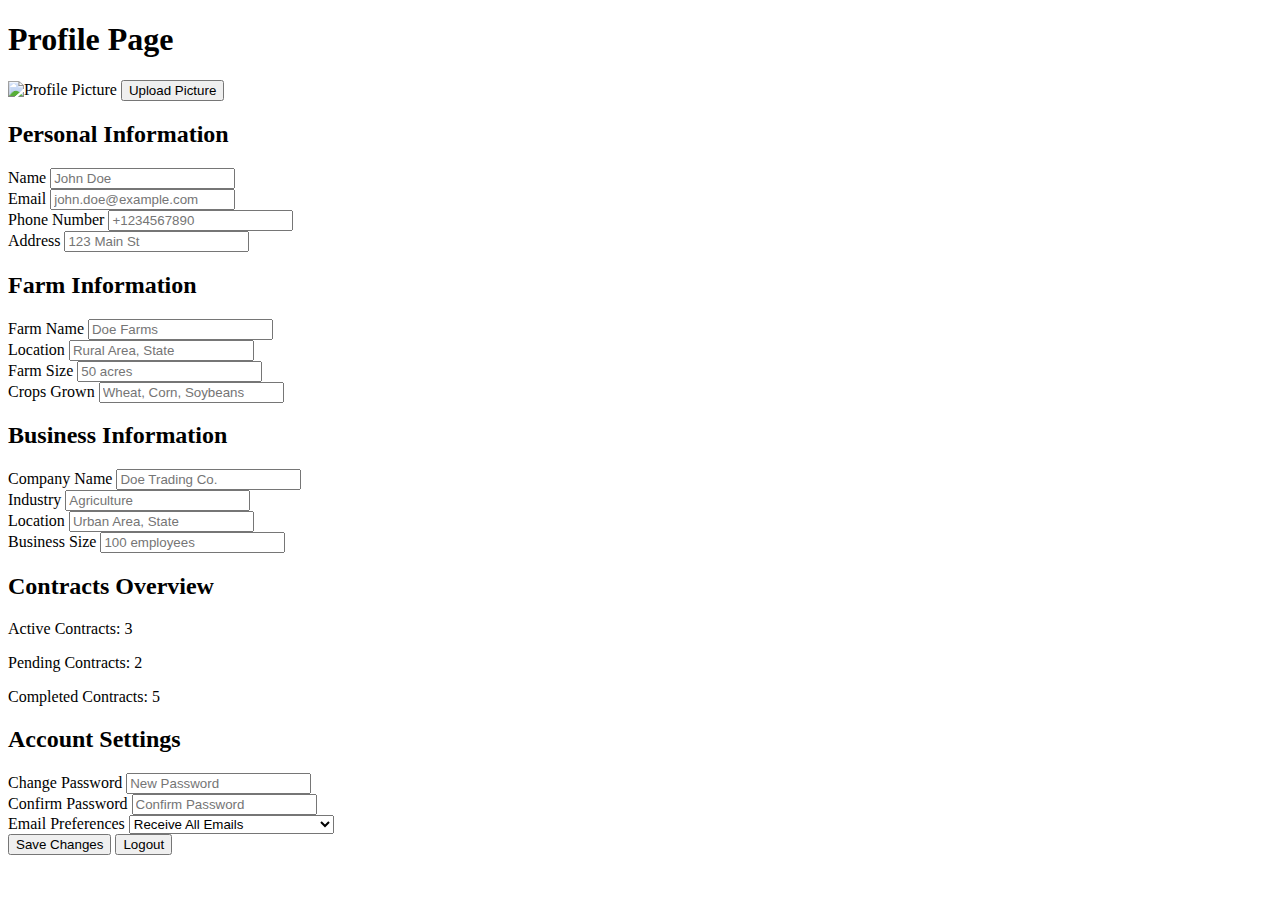
==== demo.html @ 971304b4 "profile page added" ====
<!DOCTYPE html>
<html lang="en">

<head>
    <meta charset="UTF-8">
    <meta name="viewport" content="width=device-width, initial-scale=1.0">
    <title>User Profile</title>
    <link href="https://cdn.jsdelivr.net/npm/tailwindcss@2.2.19/dist/tailwind.min.css" rel="stylesheet">
</head>

<body>
    <div class="container mx-auto p-4">
        <h1 class="text-2xl font-bold mb-4">Profile Page</h1>

        <div class="bg-white p-6 rounded-lg shadow-lg">
            <!-- Profile Picture -->
            <div class="flex items-center mb-4">
                <img src="https://via.placeholder.com/100" alt="Profile Picture" class="rounded-full w-24 h-24 mr-4">
                <button class="bg-blue-500 text-white px-4 py-2 rounded">Upload Picture</button>
            </div>

            <!-- Personal Information -->
            <h2 class="text-xl font-semibold mb-2">Personal Information</h2>
            <div class="grid grid-cols-1 md:grid-cols-2 gap-4 mb-4">
                <div>
                    <label class="block text-gray-700">Name</label>
                    <input type="text" class="w-full p-2 border rounded" placeholder="John Doe">
                </div>
                <div>
                    <label class="block text-gray-700">Email</label>
                    <input type="email" class="w-full p-2 border rounded" placeholder="john.doe@example.com">
                </div>
                <div>
                    <label class="block text-gray-700">Phone Number</label>
                    <input type="text" class="w-full p-2 border rounded" placeholder="+1234567890">
                </div>
                <div>
                    <label class="block text-gray-700">Address</label>
                    <input type="text" class="w-full p-2 border rounded" placeholder="123 Main St">
                </div>
            </div>

            <!-- Additional Information (For Farmers) -->
            <h2 class="text-xl font-semibold mb-2">Farm Information</h2>
            <div class="grid grid-cols-1 md:grid-cols-2 gap-4 mb-4">
                <div>
                    <label class="block text-gray-700">Farm Name</label>
                    <input type="text" class="w-full p-2 border rounded" placeholder="Doe Farms">
                </div>
                <div>
                    <label class="block text-gray-700">Location</label>
                    <input type="text" class="w-full p-2 border rounded" placeholder="Rural Area, State">
                </div>
                <div>
                    <label class="block text-gray-700">Farm Size</label>
                    <input type="text" class="w-full p-2 border rounded" placeholder="50 acres">
                </div>
                <div>
                    <label class="block text-gray-700">Crops Grown</label>
                    <input type="text" class="w-full p-2 border rounded" placeholder="Wheat, Corn, Soybeans">
                </div>
            </div>

            <!-- Additional Information (For Buyers) -->
            <h2 class="text-xl font-semibold mb-2">Business Information</h2>
            <div class="grid grid-cols-1 md:grid-cols-2 gap-4 mb-4">
                <div>
                    <label class="block text-gray-700">Company Name</label>
                    <input type="text" class="w-full p-2 border rounded" placeholder="Doe Trading Co.">
                </div>
                <div>
                    <label class="block text-gray-700">Industry</label>
                    <input type="text" class="w-full p-2 border rounded" placeholder="Agriculture">
                </div>
                <div>
                    <label class="block text-gray-700">Location</label>
                    <input type="text" class="w-full p-2 border rounded" placeholder="Urban Area, State">
                </div>
                <div>
                    <label class="block text-gray-700">Business Size</label>
                    <input type="text" class="w-full p-2 border rounded" placeholder="100 employees">
                </div>
            </div>

            <!-- Contracts Overview -->
            <h2 class="text-xl font-semibold mb-2">Contracts Overview</h2>
            <div class="mb-4">
                <!-- Summary of active, pending, and completed contracts -->
                <p>Active Contracts: 3</p>
                <p>Pending Contracts: 2</p>
                <p>Completed Contracts: 5</p>
            </div>

            <!-- Account Settings -->
            <h2 class="text-xl font-semibold mb-2">Account Settings</h2>
            <div class="grid grid-cols-1 md:grid-cols-2 gap-4 mb-4">
                <div>
                    <label class="block text-gray-700">Change Password</label>
                    <input type="password" class="w-full p-2 border rounded" placeholder="New Password">
                </div>
                <div>
                    <label class="block text-gray-700">Confirm Password</label>
                    <input type="password" class="w-full p-2 border rounded" placeholder="Confirm Password">
                </div>
                <div>
                    <label class="block text-gray-700">Email Preferences</label>
                    <select class="w-full p-2 border rounded">
                        <option>Receive All Emails</option>
                        <option>Receive Important Emails Only</option>
                        <option>Do Not Receive Emails</option>
                    </select>
                </div>
            </div>

            <!-- Action Buttons -->
            <div class="flex justify-end">
                <button class="bg-blue-500 text-white px-4 py-2 rounded mr-2">Save Changes</button>
                <button class="bg-red-500 text-white px-4 py-2 rounded">Logout</button>
            </div>
        </div>
    </div>
</body>

</html>
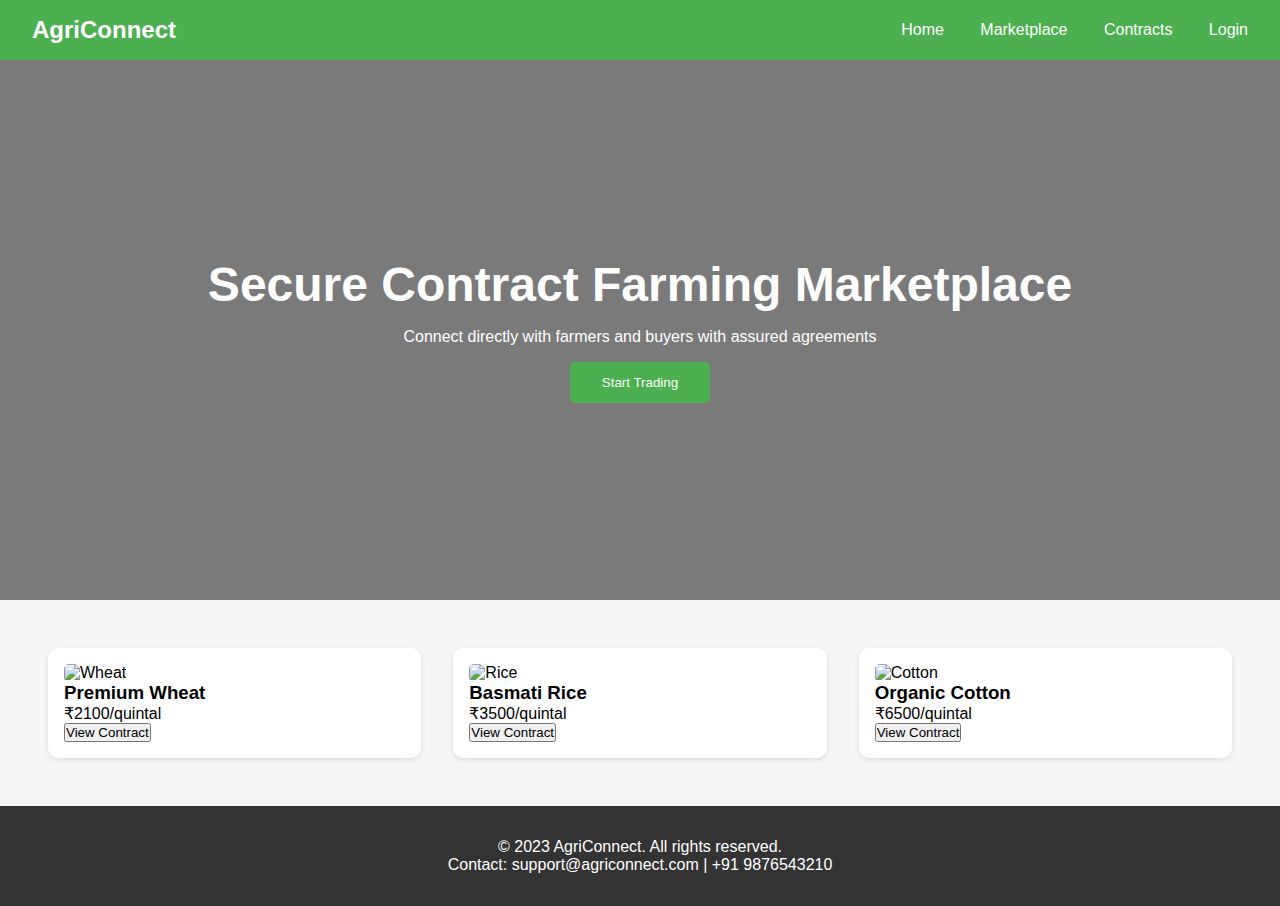
==== commit 6868874f: "marcket place added" ====
--- a/demo.html
+++ b/demo.html
@@ -4,121 +4,139 @@
 <head>
     <meta charset="UTF-8">
     <meta name="viewport" content="width=device-width, initial-scale=1.0">
-    <title>User Profile</title>
-    <link href="https://cdn.jsdelivr.net/npm/tailwindcss@2.2.19/dist/tailwind.min.css" rel="stylesheet">
+    <title>AgriConnect - Contract Farming Marketplace</title>
+    <style>
+        * {
+            margin: 0;
+            padding: 0;
+            box-sizing: border-box;
+            font-family: 'Arial', sans-serif;
+        }
+
+        body {
+            background-color: #f5f5f5;
+        }
+
+        .navbar {
+            background-color: #4CAF50;
+            padding: 1rem 2rem;
+            display: flex;
+            justify-content: space-between;
+            align-items: center;
+        }
+
+        .logo {
+            color: white;
+            font-size: 1.5rem;
+            font-weight: bold;
+        }
+
+        .nav-links a {
+            color: white;
+            text-decoration: none;
+            margin-left: 2rem;
+        }
+
+        .hero {
+            background: linear-gradient(rgba(0, 0, 0, 0.5), rgba(0, 0, 0, 0.5)), url('farm-field.jpg');
+            background-size: cover;
+            height: 60vh;
+            display: flex;
+            align-items: center;
+            justify-content: center;
+            color: white;
+            text-align: center;
+        }
+
+        .hero-content h1 {
+            font-size: 3rem;
+            margin-bottom: 1rem;
+        }
+
+        .product-grid {
+            display: grid;
+            grid-template-columns: repeat(auto-fit, minmax(250px, 1fr));
+            gap: 2rem;
+            padding: 3rem;
+        }
+
+        .product-card {
+            background: white;
+            border-radius: 10px;
+            padding: 1rem;
+            box-shadow: 0 2px 5px rgba(0, 0, 0, 0.1);
+            transition: transform 0.3s ease;
+        }
+
+        .product-card:hover {
+            transform: translateY(-5px);
+        }
+
+        .product-image {
+            width: 100%;
+            height: 200px;
+            object-fit: cover;
+            border-radius: 5px;
+        }
+
+        .footer {
+            background-color: #333;
+            color: white;
+            padding: 2rem;
+            text-align: center;
+        }
+    </style>
 </head>
 
 <body>
-    <div class="container mx-auto p-4">
-        <h1 class="text-2xl font-bold mb-4">Profile Page</h1>
+    <nav class="navbar">
+        <div class="logo">AgriConnect</div>
+        <div class="nav-links">
+            <a href="#home">Home</a>
+            <a href="#marketplace">Marketplace</a>
+            <a href="#contracts">Contracts</a>
+            <a href="#login">Login</a>
+        </div>
+    </nav>
 
-        <div class="bg-white p-6 rounded-lg shadow-lg">
-            <!-- Profile Picture -->
-            <div class="flex items-center mb-4">
-                <img src="https://via.placeholder.com/100" alt="Profile Picture" class="rounded-full w-24 h-24 mr-4">
-                <button class="bg-blue-500 text-white px-4 py-2 rounded">Upload Picture</button>
-            </div>
-
-            <!-- Personal Information -->
-            <h2 class="text-xl font-semibold mb-2">Personal Information</h2>
-            <div class="grid grid-cols-1 md:grid-cols-2 gap-4 mb-4">
-                <div>
-                    <label class="block text-gray-700">Name</label>
-                    <input type="text" class="w-full p-2 border rounded" placeholder="John Doe">
-                </div>
-                <div>
-                    <label class="block text-gray-700">Email</label>
-                    <input type="email" class="w-full p-2 border rounded" placeholder="john.doe@example.com">
-                </div>
-                <div>
-                    <label class="block text-gray-700">Phone Number</label>
-                    <input type="text" class="w-full p-2 border rounded" placeholder="+1234567890">
-                </div>
-                <div>
-                    <label class="block text-gray-700">Address</label>
-                    <input type="text" class="w-full p-2 border rounded" placeholder="123 Main St">
-                </div>
-            </div>
-
-            <!-- Additional Information (For Farmers) -->
-            <h2 class="text-xl font-semibold mb-2">Farm Information</h2>
-            <div class="grid grid-cols-1 md:grid-cols-2 gap-4 mb-4">
-                <div>
-                    <label class="block text-gray-700">Farm Name</label>
-                    <input type="text" class="w-full p-2 border rounded" placeholder="Doe Farms">
-                </div>
-                <div>
-                    <label class="block text-gray-700">Location</label>
-                    <input type="text" class="w-full p-2 border rounded" placeholder="Rural Area, State">
-                </div>
-                <div>
-                    <label class="block text-gray-700">Farm Size</label>
-                    <input type="text" class="w-full p-2 border rounded" placeholder="50 acres">
-                </div>
-                <div>
-                    <label class="block text-gray-700">Crops Grown</label>
-                    <input type="text" class="w-full p-2 border rounded" placeholder="Wheat, Corn, Soybeans">
-                </div>
-            </div>
-
-            <!-- Additional Information (For Buyers) -->
-            <h2 class="text-xl font-semibold mb-2">Business Information</h2>
-            <div class="grid grid-cols-1 md:grid-cols-2 gap-4 mb-4">
-                <div>
-                    <label class="block text-gray-700">Company Name</label>
-                    <input type="text" class="w-full p-2 border rounded" placeholder="Doe Trading Co.">
-                </div>
-                <div>
-                    <label class="block text-gray-700">Industry</label>
-                    <input type="text" class="w-full p-2 border rounded" placeholder="Agriculture">
-                </div>
-                <div>
-                    <label class="block text-gray-700">Location</label>
-                    <input type="text" class="w-full p-2 border rounded" placeholder="Urban Area, State">
-                </div>
-                <div>
-                    <label class="block text-gray-700">Business Size</label>
-                    <input type="text" class="w-full p-2 border rounded" placeholder="100 employees">
-                </div>
-            </div>
-
-            <!-- Contracts Overview -->
-            <h2 class="text-xl font-semibold mb-2">Contracts Overview</h2>
-            <div class="mb-4">
-                <!-- Summary of active, pending, and completed contracts -->
-                <p>Active Contracts: 3</p>
-                <p>Pending Contracts: 2</p>
-                <p>Completed Contracts: 5</p>
-            </div>
-
-            <!-- Account Settings -->
-            <h2 class="text-xl font-semibold mb-2">Account Settings</h2>
-            <div class="grid grid-cols-1 md:grid-cols-2 gap-4 mb-4">
-                <div>
-                    <label class="block text-gray-700">Change Password</label>
-                    <input type="password" class="w-full p-2 border rounded" placeholder="New Password">
-                </div>
-                <div>
-                    <label class="block text-gray-700">Confirm Password</label>
-                    <input type="password" class="w-full p-2 border rounded" placeholder="Confirm Password">
-                </div>
-                <div>
-                    <label class="block text-gray-700">Email Preferences</label>
-                    <select class="w-full p-2 border rounded">
-                        <option>Receive All Emails</option>
-                        <option>Receive Important Emails Only</option>
-                        <option>Do Not Receive Emails</option>
-                    </select>
-                </div>
-            </div>
-
-            <!-- Action Buttons -->
-            <div class="flex justify-end">
-                <button class="bg-blue-500 text-white px-4 py-2 rounded mr-2">Save Changes</button>
-                <button class="bg-red-500 text-white px-4 py-2 rounded">Logout</button>
-            </div>
+    <div class="hero">
+        <div class="hero-content">
+            <h1>Secure Contract Farming Marketplace</h1>
+            <p>Connect directly with farmers and buyers with assured agreements</p>
+            <button
+                style="margin-top: 1rem; padding: 0.8rem 2rem; background: #4CAF50; border: none; color: white; border-radius: 5px;">
+                Start Trading
+            </button>
         </div>
     </div>
+
+    <div class="product-grid">
+        <div class="product-card">
+            <img src="wheat.jpg" alt="Wheat" class="product-image">
+            <h3>Premium Wheat</h3>
+            <p>₹2100/quintal</p>
+            <button>View Contract</button>
+        </div>
+
+        <div class="product-card">
+            <img src="rice.jpg" alt="Rice" class="product-image">
+            <h3>Basmati Rice</h3>
+            <p>₹3500/quintal</p>
+            <button>View Contract</button>
+        </div>
+
+        <div class="product-card">
+            <img src="cotton.jpg" alt="Cotton" class="product-image">
+            <h3>Organic Cotton</h3>
+            <p>₹6500/quintal</p>
+            <button>View Contract</button>
+        </div>
+    </div>
+
+    <footer class="footer">
+        <p>© 2023 AgriConnect. All rights reserved.</p>
+        <p>Contact: support@agriconnect.com | +91 9876543210</p>
+    </footer>
 </body>
 
 </html>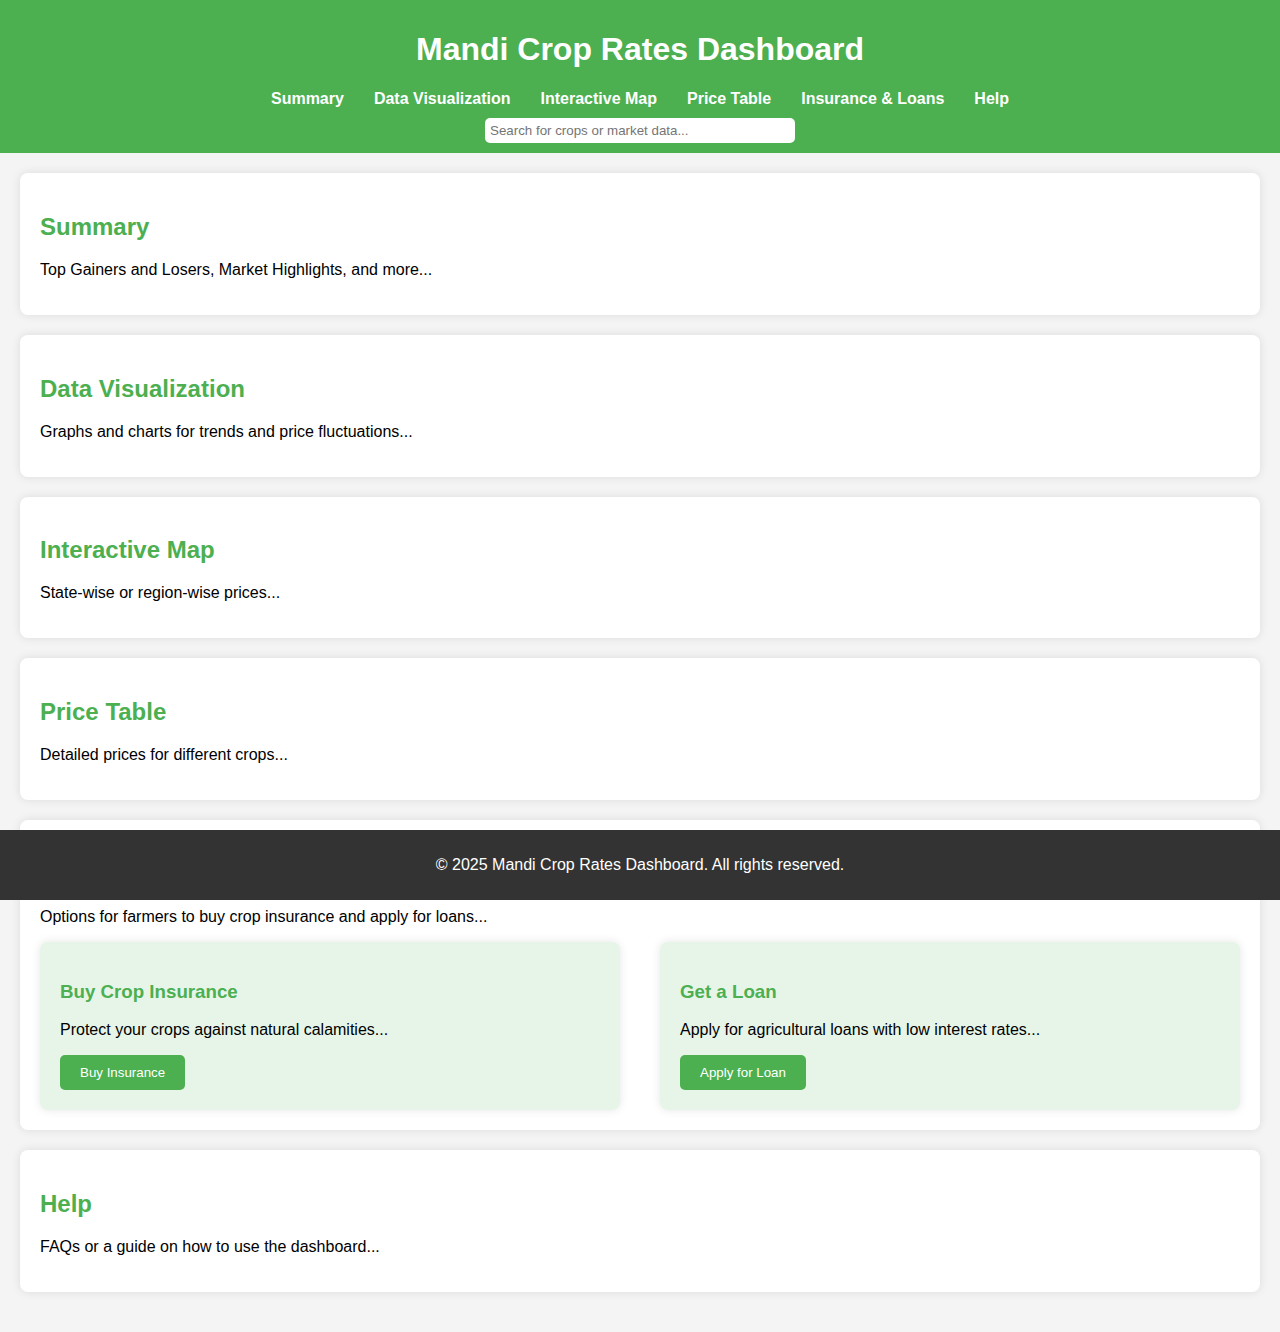
==== commit 356f662b: "fiance page add" ====
--- a/demo.html
+++ b/demo.html
@@ -4,138 +4,65 @@
 <head>
     <meta charset="UTF-8">
     <meta name="viewport" content="width=device-width, initial-scale=1.0">
-    <title>AgriConnect - Contract Farming Marketplace</title>
-    <style>
-        * {
-            margin: 0;
-            padding: 0;
-            box-sizing: border-box;
-            font-family: 'Arial', sans-serif;
-        }
-
-        body {
-            background-color: #f5f5f5;
-        }
-
-        .navbar {
-            background-color: #4CAF50;
-            padding: 1rem 2rem;
-            display: flex;
-            justify-content: space-between;
-            align-items: center;
-        }
-
-        .logo {
-            color: white;
-            font-size: 1.5rem;
-            font-weight: bold;
-        }
-
-        .nav-links a {
-            color: white;
-            text-decoration: none;
-            margin-left: 2rem;
-        }
-
-        .hero {
-            background: linear-gradient(rgba(0, 0, 0, 0.5), rgba(0, 0, 0, 0.5)), url('farm-field.jpg');
-            background-size: cover;
-            height: 60vh;
-            display: flex;
-            align-items: center;
-            justify-content: center;
-            color: white;
-            text-align: center;
-        }
-
-        .hero-content h1 {
-            font-size: 3rem;
-            margin-bottom: 1rem;
-        }
-
-        .product-grid {
-            display: grid;
-            grid-template-columns: repeat(auto-fit, minmax(250px, 1fr));
-            gap: 2rem;
-            padding: 3rem;
-        }
-
-        .product-card {
-            background: white;
-            border-radius: 10px;
-            padding: 1rem;
-            box-shadow: 0 2px 5px rgba(0, 0, 0, 0.1);
-            transition: transform 0.3s ease;
-        }
-
-        .product-card:hover {
-            transform: translateY(-5px);
-        }
-
-        .product-image {
-            width: 100%;
-            height: 200px;
-            object-fit: cover;
-            border-radius: 5px;
-        }
-
-        .footer {
-            background-color: #333;
-            color: white;
-            padding: 2rem;
-            text-align: center;
-        }
-    </style>
+    <title>Mandi Crop Rates Dashboard</title>
+    <link rel="stylesheet" href="demo.css">
 </head>
 
 <body>
-    <nav class="navbar">
-        <div class="logo">AgriConnect</div>
-        <div class="nav-links">
-            <a href="#home">Home</a>
-            <a href="#marketplace">Marketplace</a>
-            <a href="#contracts">Contracts</a>
-            <a href="#login">Login</a>
-        </div>
-    </nav>
-
-    <div class="hero">
-        <div class="hero-content">
-            <h1>Secure Contract Farming Marketplace</h1>
-            <p>Connect directly with farmers and buyers with assured agreements</p>
-            <button
-                style="margin-top: 1rem; padding: 0.8rem 2rem; background: #4CAF50; border: none; color: white; border-radius: 5px;">
-                Start Trading
-            </button>
-        </div>
+    <header>
+        <h1>Mandi Crop Rates Dashboard</h1>
+        <nav>
+            <ul>
+                <li><a href="#summary">Summary</a></li>
+                <li><a href="#charts">Data Visualization</a></li>
+                <li><a href="#map">Interactive Map</a></li>
+                <li><a href="#prices">Price Table</a></li>
+                <li><a href="#insurance-loans">Insurance & Loans</a></li>
+                <li><a href="#help">Help</a></li>
+            </ul>
+        </nav>
+        <input type="text" id="search" placeholder="Search for crops or market data...">
+    </header>
+    <div class="container">
+        <section id="summary">
+            <h2>Summary</h2>
+            <p>Top Gainers and Losers, Market Highlights, and more...</p>
+        </section>
+        <section id="charts">
+            <h2>Data Visualization</h2>
+            <p>Graphs and charts for trends and price fluctuations...</p>
+        </section>
+        <section id="map">
+            <h2>Interactive Map</h2>
+            <p>State-wise or region-wise prices...</p>
+        </section>
+        <section id="prices">
+            <h2>Price Table</h2>
+            <p>Detailed prices for different crops...</p>
+        </section>
+        <section id="insurance-loans">
+            <h2>Crop Insurance & Loans</h2>
+            <p>Options for farmers to buy crop insurance and apply for loans...</p>
+            <div class="insurance-loan-options">
+                <div class="insurance">
+                    <h3>Buy Crop Insurance</h3>
+                    <p>Protect your crops against natural calamities...</p>
+                    <button>Buy Insurance</button>
+                </div>
+                <div class="loan">
+                    <h3>Get a Loan</h3>
+                    <p>Apply for agricultural loans with low interest rates...</p>
+                    <button>Apply for Loan</button>
+                </div>
+            </div>
+        </section>
+        <section id="help">
+            <h2>Help</h2>
+            <p>FAQs or a guide on how to use the dashboard...</p>
+        </section>
     </div>
-
-    <div class="product-grid">
-        <div class="product-card">
-            <img src="wheat.jpg" alt="Wheat" class="product-image">
-            <h3>Premium Wheat</h3>
-            <p>₹2100/quintal</p>
-            <button>View Contract</button>
-        </div>
-
-        <div class="product-card">
-            <img src="rice.jpg" alt="Rice" class="product-image">
-            <h3>Basmati Rice</h3>
-            <p>₹3500/quintal</p>
-            <button>View Contract</button>
-        </div>
-
-        <div class="product-card">
-            <img src="cotton.jpg" alt="Cotton" class="product-image">
-            <h3>Organic Cotton</h3>
-            <p>₹6500/quintal</p>
-            <button>View Contract</button>
-        </div>
-    </div>
-
-    <footer class="footer">
-        <p>© 2023 AgriConnect. All rights reserved.</p>
-        <p>Contact: support@agriconnect.com | +91 9876543210</p>
+    <footer>
+        <p>&copy; 2025 Mandi Crop Rates Dashboard. All rights reserved.</p>
     </footer>
 </body>
 
--- a/demo.css
+++ b/demo.css
@@ -0,0 +1,100 @@
+body {
+    font-family: 'Arial', sans-serif;
+    background-color: #f4f4f4;
+    margin: 0;
+    padding: 0;
+}
+
+header {
+    background-color: #4CAF50;
+    color: white;
+    padding: 10px 0;
+    text-align: center;
+    position: sticky;
+    top: 0;
+    z-index: 1000;
+}
+
+header nav ul {
+    list-style: none;
+    padding: 0;
+    display: flex;
+    justify-content: center;
+    margin: 0;
+}
+
+header nav ul li {
+    margin: 0 15px;
+}
+
+header nav ul li a {
+    color: white;
+    text-decoration: none;
+    font-weight: bold;
+}
+
+header input[type="text"] {
+    margin-top: 10px;
+    padding: 5px;
+    width: 300px;
+    border: none;
+    border-radius: 5px;
+}
+
+.container {
+    padding: 20px;
+}
+
+section {
+    margin-bottom: 20px;
+    background-color: white;
+    padding: 20px;
+    border-radius: 8px;
+    box-shadow: 0 0 10px rgba(0, 0, 0, 0.1);
+}
+
+section h2 {
+    color: #4CAF50;
+}
+
+footer {
+    background-color: #333;
+    color: white;
+    text-align: center;
+    padding: 10px 0;
+    position: fixed;
+    bottom: 0;
+    width: 100%;
+}
+
+.insurance-loan-options {
+    display: flex;
+    justify-content: space-between;
+}
+
+.insurance,
+.loan {
+    background-color: #e7f5e9;
+    padding: 20px;
+    border-radius: 8px;
+    width: 45%;
+    box-shadow: 0 0 10px rgba(0, 0, 0, 0.1);
+}
+
+.insurance h3,
+.loan h3 {
+    color: #4CAF50;
+}
+
+button {
+    background-color: #4CAF50;
+    color: white;
+    border: none;
+    padding: 10px 20px;
+    border-radius: 5px;
+    cursor: pointer;
+}
+
+button:hover {
+    background-color: #45a049;
+}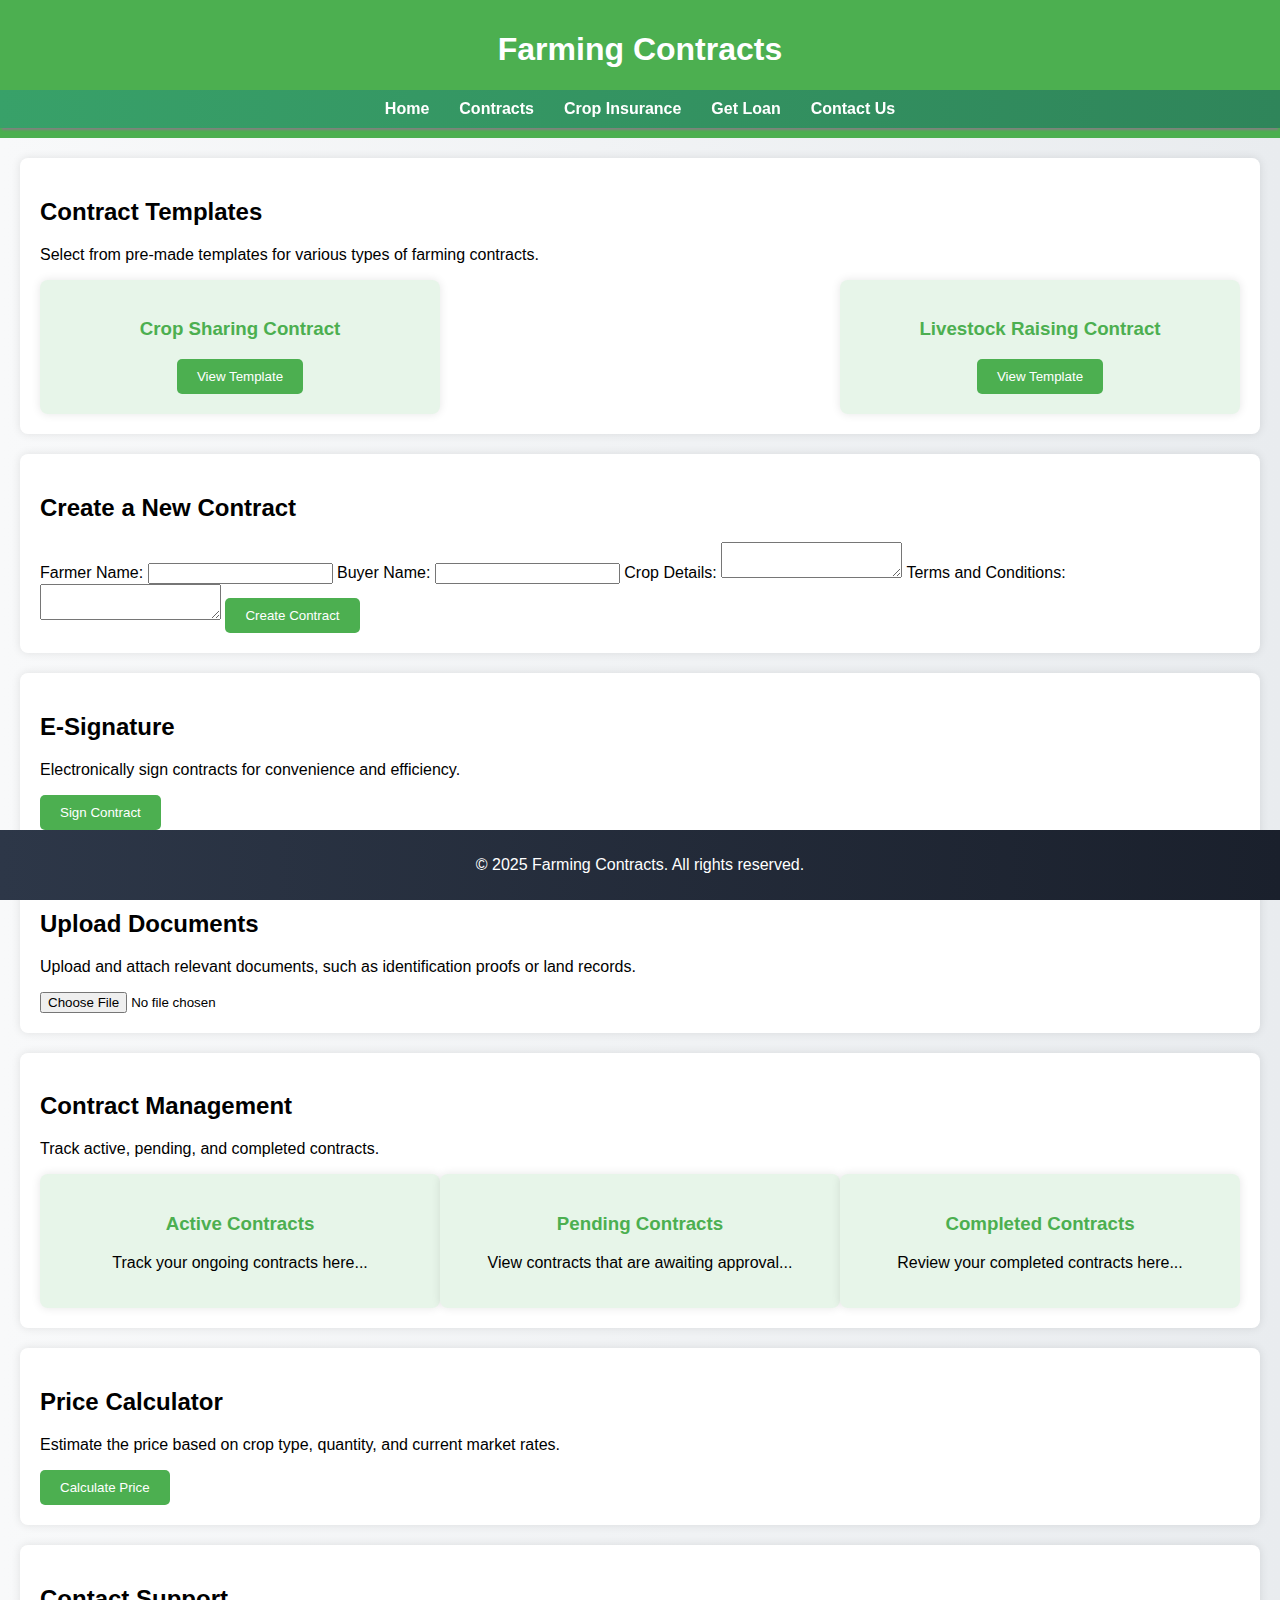
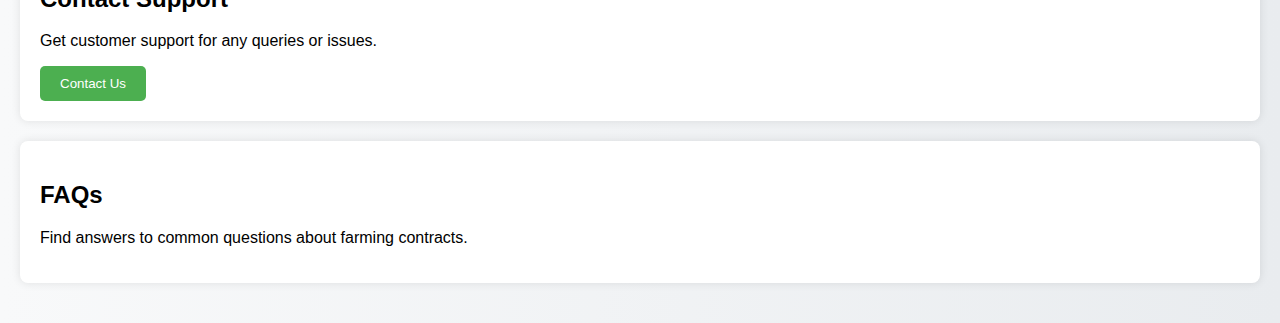
==== commit 797d70f2: "bug fixed" ====
--- a/demo.html
+++ b/demo.html
@@ -4,65 +4,97 @@
 <head>
     <meta charset="UTF-8">
     <meta name="viewport" content="width=device-width, initial-scale=1.0">
-    <title>Mandi Crop Rates Dashboard</title>
+    <title>Farming Contracts</title>
     <link rel="stylesheet" href="demo.css">
 </head>
 
 <body>
     <header>
-        <h1>Mandi Crop Rates Dashboard</h1>
+        <h1>Farming Contracts</h1>
         <nav>
             <ul>
-                <li><a href="#summary">Summary</a></li>
-                <li><a href="#charts">Data Visualization</a></li>
-                <li><a href="#map">Interactive Map</a></li>
-                <li><a href="#prices">Price Table</a></li>
-                <li><a href="#insurance-loans">Insurance & Loans</a></li>
-                <li><a href="#help">Help</a></li>
+                <li><a href="index.html">Home</a></li>
+                <li><a href="contracts.html">Contracts</a></li>
+                <li><a href="insurance.html">Crop Insurance</a></li>
+                <li><a href="loans.html">Get Loan</a></li>
+                <li><a href="contact.html">Contact Us</a></li>
             </ul>
         </nav>
-        <input type="text" id="search" placeholder="Search for crops or market data...">
     </header>
-    <div class="container">
-        <section id="summary">
-            <h2>Summary</h2>
-            <p>Top Gainers and Losers, Market Highlights, and more...</p>
-        </section>
-        <section id="charts">
-            <h2>Data Visualization</h2>
-            <p>Graphs and charts for trends and price fluctuations...</p>
-        </section>
-        <section id="map">
-            <h2>Interactive Map</h2>
-            <p>State-wise or region-wise prices...</p>
-        </section>
-        <section id="prices">
-            <h2>Price Table</h2>
-            <p>Detailed prices for different crops...</p>
-        </section>
-        <section id="insurance-loans">
-            <h2>Crop Insurance & Loans</h2>
-            <p>Options for farmers to buy crop insurance and apply for loans...</p>
-            <div class="insurance-loan-options">
-                <div class="insurance">
-                    <h3>Buy Crop Insurance</h3>
-                    <p>Protect your crops against natural calamities...</p>
-                    <button>Buy Insurance</button>
+    <main>
+        <section id="contract-templates">
+            <h2>Contract Templates</h2>
+            <p>Select from pre-made templates for various types of farming contracts.</p>
+            <div class="template-options">
+                <div class="template">
+                    <h3>Crop Sharing Contract</h3>
+                    <button>View Template</button>
                 </div>
-                <div class="loan">
-                    <h3>Get a Loan</h3>
-                    <p>Apply for agricultural loans with low interest rates...</p>
-                    <button>Apply for Loan</button>
+                <div class="template">
+                    <h3>Livestock Raising Contract</h3>
+                    <button>View Template</button>
                 </div>
             </div>
         </section>
-        <section id="help">
-            <h2>Help</h2>
-            <p>FAQs or a guide on how to use the dashboard...</p>
+        <section id="form-builder">
+            <h2>Create a New Contract</h2>
+            <form>
+                <label for="farmer-name">Farmer Name:</label>
+                <input type="text" id="farmer-name" name="farmer-name" required>
+                <label for="buyer-name">Buyer Name:</label>
+                <input type="text" id="buyer-name" name="buyer-name" required>
+                <label for="crop-details">Crop Details:</label>
+                <textarea id="crop-details" name="crop-details" required></textarea>
+                <label for="terms">Terms and Conditions:</label>
+                <textarea id="terms" name="terms" required></textarea>
+                <button type="submit">Create Contract</button>
+            </form>
         </section>
-    </div>
+        <section id="e-signature">
+            <h2>E-Signature</h2>
+            <p>Electronically sign contracts for convenience and efficiency.</p>
+            <button>Sign Contract</button>
+        </section>
+        <section id="document-upload">
+            <h2>Upload Documents</h2>
+            <p>Upload and attach relevant documents, such as identification proofs or land records.</p>
+            <input type="file" id="document-upload" name="document-upload">
+        </section>
+        <section id="contract-management">
+            <h2>Contract Management</h2>
+            <p>Track active, pending, and completed contracts.</p>
+            <div class="contract-dashboard">
+                <div class="contract-status">
+                    <h3>Active Contracts</h3>
+                    <p>Track your ongoing contracts here...</p>
+                </div>
+                <div class="contract-status">
+                    <h3>Pending Contracts</h3>
+                    <p>View contracts that are awaiting approval...</p>
+                </div>
+                <div class="contract-status">
+                    <h3>Completed Contracts</h3>
+                    <p>Review your completed contracts here...</p>
+                </div>
+            </div>
+        </section>
+        <section id="price-calculator">
+            <h2>Price Calculator</h2>
+            <p>Estimate the price based on crop type, quantity, and current market rates.</p>
+            <button>Calculate Price</button>
+        </section>
+        <section id="contact-support">
+            <h2>Contact Support</h2>
+            <p>Get customer support for any queries or issues.</p>
+            <button>Contact Us</button>
+        </section>
+        <section id="faq">
+            <h2>FAQs</h2>
+            <p>Find answers to common questions about farming contracts.</p>
+        </section>
+    </main>
     <footer>
-        <p>&copy; 2025 Mandi Crop Rates Dashboard. All rights reserved.</p>
+        <p>&copy; 2025 Farming Contracts. All rights reserved.</p>
     </footer>
 </body>
 
--- a/demo.css
+++ b/demo.css
@@ -1,10 +1,12 @@
+/* General Styles */
 body {
     font-family: 'Arial', sans-serif;
-    background-color: #f4f4f4;
+    background: linear-gradient(to right, #f8f9fa, #e9ecef);
     margin: 0;
     padding: 0;
 }
 
+/* Header Styles */
 header {
     background-color: #4CAF50;
     color: white;
@@ -15,33 +17,48 @@
     z-index: 1000;
 }
 
-header nav ul {
+nav {
+    background: linear-gradient(to right, #38a169, #2f855a);
+    padding: 10px 0;
+    box-shadow: 0 4px 2px -2px gray;
+    position: sticky;
+    top: 0;
+    z-index: 1000;
+}
+
+nav ul {
     list-style: none;
-    padding: 0;
     display: flex;
     justify-content: center;
     margin: 0;
+    padding: 0;
 }
 
-header nav ul li {
+nav ul li {
     margin: 0 15px;
 }
 
-header nav ul li a {
+nav ul li a {
     color: white;
     text-decoration: none;
     font-weight: bold;
+    transition: color 0.3s ease, transform 0.3s ease;
 }
 
-header input[type="text"] {
-    margin-top: 10px;
-    padding: 5px;
-    width: 300px;
-    border: none;
-    border-radius: 5px;
+nav ul li a:hover {
+    color: #d4f1f4;
+    transform: scale(1.1);
 }
 
-.container {
+.nav-img {
+    margin: 0;
+    padding: 0;
+    height: 30px;
+    border-radius: 50%;
+}
+
+/* Main Content Styles */
+main {
     padding: 20px;
 }
 
@@ -51,38 +68,39 @@
     padding: 20px;
     border-radius: 8px;
     box-shadow: 0 0 10px rgba(0, 0, 0, 0.1);
+    animation: fadeIn 1s ease-in-out;
 }
 
-section h2 {
-    color: #4CAF50;
+@keyframes fadeIn {
+    from {
+        opacity: 0;
+        transform: translateY(-20px);
+    }
+
+    to {
+        opacity: 1;
+        transform: translateY(0);
+    }
 }
 
-footer {
-    background-color: #333;
-    color: white;
-    text-align: center;
-    padding: 10px 0;
-    position: fixed;
-    bottom: 0;
-    width: 100%;
-}
-
-.insurance-loan-options {
+.template-options,
+.contract-dashboard {
     display: flex;
     justify-content: space-between;
 }
 
-.insurance,
-.loan {
+.template,
+.contract-status {
     background-color: #e7f5e9;
     padding: 20px;
     border-radius: 8px;
-    width: 45%;
+    width: 30%;
     box-shadow: 0 0 10px rgba(0, 0, 0, 0.1);
+    text-align: center;
 }
 
-.insurance h3,
-.loan h3 {
+.template h3,
+.contract-status h3 {
     color: #4CAF50;
 }
 
@@ -93,8 +111,21 @@
     padding: 10px 20px;
     border-radius: 5px;
     cursor: pointer;
+    transition: background-color 0.3s ease, transform 0.3s ease;
 }
 
 button:hover {
-    background-color: #45a049;
+    background-color: #2f855a;
+    transform: scale(1.05);
+}
+
+/* Footer Styles */
+footer {
+    background: linear-gradient(to right, #2d3748, #1a202c);
+    padding: 10px 0;
+    text-align: center;
+    color: white;
+    position: fixed;
+    bottom: 0;
+    width: 100%;
 }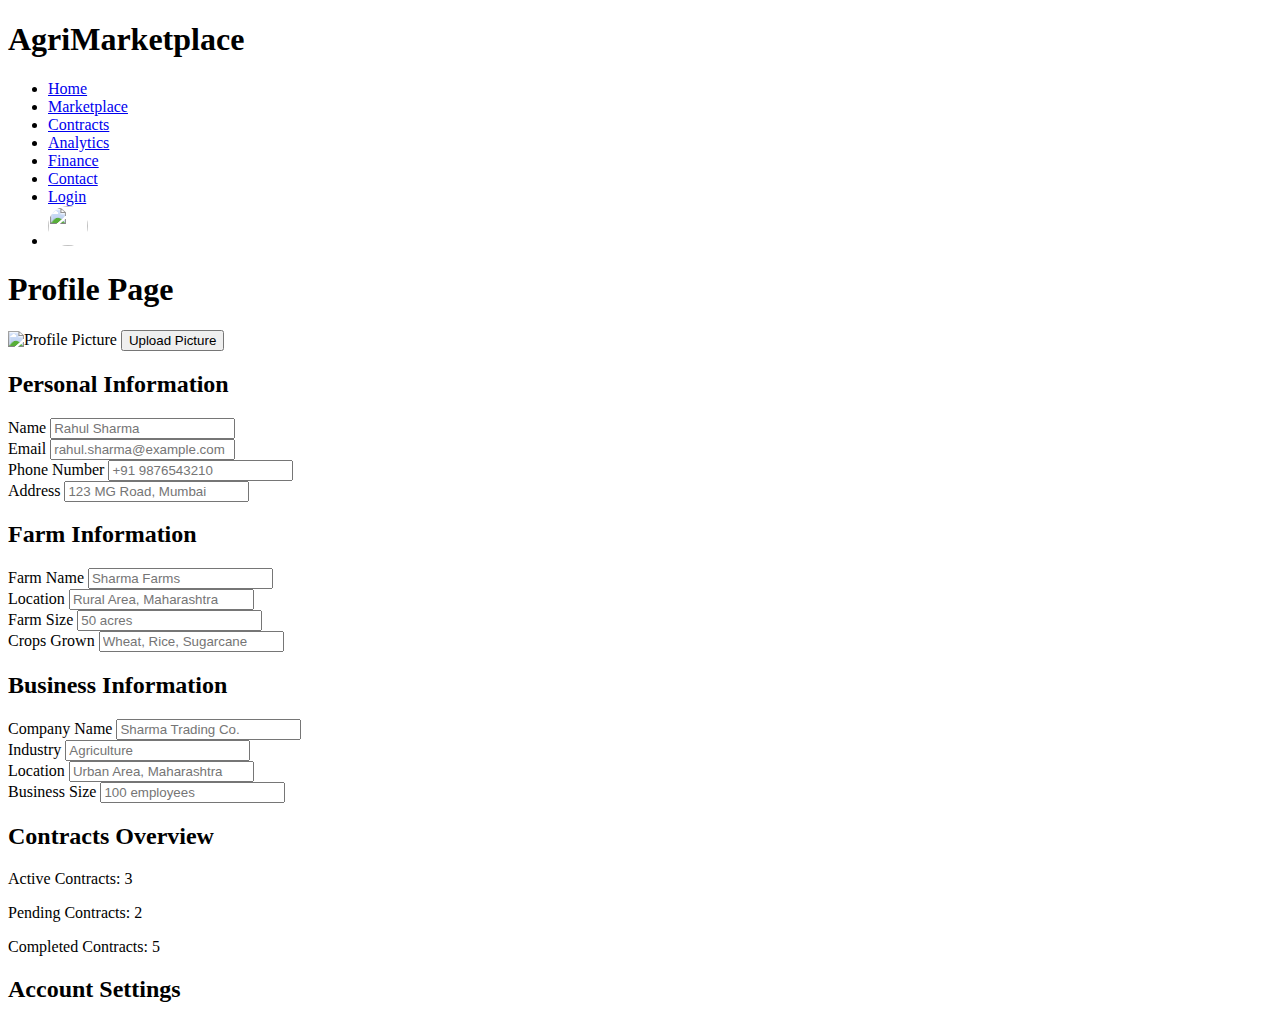
==== commit 9fd8c95f: "contact page added" ====
--- a/demo.html
+++ b/demo.html
@@ -4,98 +4,120 @@
 <head>
     <meta charset="UTF-8">
     <meta name="viewport" content="width=device-width, initial-scale=1.0">
-    <title>Farming Contracts</title>
-    <link rel="stylesheet" href="demo.css">
+    <title>User Profile - AgriMarketplace</title>
+    <link href="https://cdn.jsdelivr.net/npm/tailwindcss@2.2.19/dist/tailwind.min.css" rel="stylesheet">
+    <link rel="stylesheet" href="/css/profile.css">
+    <style>
+        .nav-img {
+            width: 40px;
+            height: 40px;
+            border-radius: 50%;
+        }
+    </style>
 </head>
 
-<body>
-    <header>
-        <h1>Farming Contracts</h1>
-        <nav>
-            <ul>
-                <li><a href="index.html">Home</a></li>
-                <li><a href="contracts.html">Contracts</a></li>
-                <li><a href="insurance.html">Crop Insurance</a></li>
-                <li><a href="loans.html">Get Loan</a></li>
-                <li><a href="contact.html">Contact Us</a></li>
-            </ul>
-        </nav>
-    </header>
-    <main>
-        <section id="contract-templates">
-            <h2>Contract Templates</h2>
-            <p>Select from pre-made templates for various types of farming contracts.</p>
-            <div class="template-options">
-                <div class="template">
-                    <h3>Crop Sharing Contract</h3>
-                    <button>View Template</button>
+<body class="bg-gray-100 fade-in">
+    <nav class="bg-green-600 text-white p-4 shadow-md flex justify-between items-center">
+        <h1 class="text-xl font-bold">AgriMarketplace</h1>
+        <ul class="flex space-x-6">
+            <li><a href="/public/index.html" class="li-dec">Home</a></li>
+            <li><a href="/pages/marcketpalce.html" class="li-dec">Marketplace</a></li>
+            <li><a href="/pages/contract.html" class="li-dec">Contracts</a></li>
+            <li><a href="/pages/price.html" class="li-dec">Analytics</a></li>
+            <li><a href="/pages/finance.html" class="li-dec">Finance</a></li>
+            <li><a href="/pages/CONTACT.html" class="li-dec">Contact</a></li>
+            <li><a href="/pages/login.html" class="li-dec">Login</a></li>
+            <li><a href="/pages/profile.html"><img class="nav-img"
+                        src="https://static.vecteezy.com/system/resources/previews/008/302/513/non_2x/eps10-blue-user-icon-or-logo-in-simple-flat-trendy-modern-style-isolated-on-white-background-free-vector.jpg"
+                        alt=""></a></li>
+        </ul>
+    </nav>
+
+    <div class="container mx-auto p-4">
+        <h1 class="text-2xl font-bold mb-4">Profile Page</h1>
+
+        <div class="bg-white p-6 rounded-lg shadow-lg">
+            <!-- Profile Picture -->
+            <div class="flex items-center mb-4">
+                <img src="https://static.vecteezy.com/system/resources/previews/008/302/513/non_2x/eps10-blue-user-icon-or-logo-in-simple-flat-trendy-modern-style-isolated-on-white-background-free-vector.jpg"
+                    alt="Profile Picture" class="rounded-full w-24 h-24 mr-4">
+                <button class="bg-blue-500 text-white px-4 py-2 rounded">Upload Picture</button>
+            </div>
+
+            <!-- Personal Information -->
+            <h2 class="text-xl font-semibold mb-2">Personal Information</h2>
+            <div class="grid grid-cols-1 md:grid-cols-2 gap-4 mb-4">
+                <div>
+                    <label class="block text-gray-700">Name</label>
+                    <input type="text" class="w-full p-2 border rounded" placeholder="Rahul Sharma">
                 </div>
-                <div class="template">
-                    <h3>Livestock Raising Contract</h3>
-                    <button>View Template</button>
+                <div>
+                    <label class="block text-gray-700">Email</label>
+                    <input type="email" class="w-full p-2 border rounded" placeholder="rahul.sharma@example.com">
+                </div>
+                <div>
+                    <label class="block text-gray-700">Phone Number</label>
+                    <input type="text" class="w-full p-2 border rounded" placeholder="+91 9876543210">
+                </div>
+                <div>
+                    <label class="block text-gray-700">Address</label>
+                    <input type="text" class="w-full p-2 border rounded" placeholder="123 MG Road, Mumbai">
                 </div>
             </div>
-        </section>
-        <section id="form-builder">
-            <h2>Create a New Contract</h2>
-            <form>
-                <label for="farmer-name">Farmer Name:</label>
-                <input type="text" id="farmer-name" name="farmer-name" required>
-                <label for="buyer-name">Buyer Name:</label>
-                <input type="text" id="buyer-name" name="buyer-name" required>
-                <label for="crop-details">Crop Details:</label>
-                <textarea id="crop-details" name="crop-details" required></textarea>
-                <label for="terms">Terms and Conditions:</label>
-                <textarea id="terms" name="terms" required></textarea>
-                <button type="submit">Create Contract</button>
-            </form>
-        </section>
-        <section id="e-signature">
-            <h2>E-Signature</h2>
-            <p>Electronically sign contracts for convenience and efficiency.</p>
-            <button>Sign Contract</button>
-        </section>
-        <section id="document-upload">
-            <h2>Upload Documents</h2>
-            <p>Upload and attach relevant documents, such as identification proofs or land records.</p>
-            <input type="file" id="document-upload" name="document-upload">
-        </section>
-        <section id="contract-management">
-            <h2>Contract Management</h2>
-            <p>Track active, pending, and completed contracts.</p>
-            <div class="contract-dashboard">
-                <div class="contract-status">
-                    <h3>Active Contracts</h3>
-                    <p>Track your ongoing contracts here...</p>
+
+            <!-- Additional Information (For Farmers) -->
+            <h2 class="text-xl font-semibold mb-2">Farm Information</h2>
+            <div class="grid grid-cols-1 md:grid-cols-2 gap-4 mb-4">
+                <div>
+                    <label class="block text-gray-700">Farm Name</label>
+                    <input type="text" class="w-full p-2 border rounded" placeholder="Sharma Farms">
                 </div>
-                <div class="contract-status">
-                    <h3>Pending Contracts</h3>
-                    <p>View contracts that are awaiting approval...</p>
+                <div>
+                    <label class="block text-gray-700">Location</label>
+                    <input type="text" class="w-full p-2 border rounded" placeholder="Rural Area, Maharashtra">
                 </div>
-                <div class="contract-status">
-                    <h3>Completed Contracts</h3>
-                    <p>Review your completed contracts here...</p>
+                <div>
+                    <label class="block text-gray-700">Farm Size</label>
+                    <input type="text" class="w-full p-2 border rounded" placeholder="50 acres">
+                </div>
+                <div>
+                    <label class="block text-gray-700">Crops Grown</label>
+                    <input type="text" class="w-full p-2 border rounded" placeholder="Wheat, Rice, Sugarcane">
                 </div>
             </div>
-        </section>
-        <section id="price-calculator">
-            <h2>Price Calculator</h2>
-            <p>Estimate the price based on crop type, quantity, and current market rates.</p>
-            <button>Calculate Price</button>
-        </section>
-        <section id="contact-support">
-            <h2>Contact Support</h2>
-            <p>Get customer support for any queries or issues.</p>
-            <button>Contact Us</button>
-        </section>
-        <section id="faq">
-            <h2>FAQs</h2>
-            <p>Find answers to common questions about farming contracts.</p>
-        </section>
-    </main>
-    <footer>
-        <p>&copy; 2025 Farming Contracts. All rights reserved.</p>
-    </footer>
-</body>
 
-</html>+            <!-- Additional Information (For Buyers) -->
+            <h2 class="text-xl font-semibold mb-2">Business Information</h2>
+            <div class="grid grid-cols-1 md:grid-cols-2 gap-4 mb-4">
+                <div>
+                    <label class="block text-gray-700">Company Name</label>
+                    <input type="text" class="w-full p-2 border rounded" placeholder="Sharma Trading Co.">
+                </div>
+                <div>
+                    <label class="block text-gray-700">Industry</label>
+                    <input type="text" class="w-full p-2 border rounded" placeholder="Agriculture">
+                </div>
+                <div>
+                    <label class="block text-gray-700">Location</label>
+                    <input type="text" class="w-full p-2 border rounded" placeholder="Urban Area, Maharashtra">
+                </div>
+                <div>
+                    <label class="block text-gray-700">Business Size</label>
+                    <input type="text" class="w-full p-2 border rounded" placeholder="100 employees">
+                </div>
+            </div>
+
+            <!-- Contracts Overview -->
+            <h2 class="text-xl font-semibold mb-2">Contracts Overview</h2>
+            <div class="mb-4">
+                <!-- Summary of active, pending, and completed contracts -->
+                <p>Active Contracts: 3</p>
+                <p>Pending Contracts: 2</p>
+                <p>Completed Contracts: 5</p>
+            </div>
+
+            <!-- Account Settings -->
+            <h2 class="text-xl font-semibold mb-2">Account Settings</h2>
+            <div class="grid grid-cols-1 md:grid-cols-2 gap-4 mb-4">
+                <div>
+                    <label class="block text-gray---- a/css/profile.css
+++ b/css/profile.css
@@ -0,0 +1,6 @@
+.nav-img {
+    margin: 0;
+    padding: 0;
+    height: 30px;
+    border-radius: 50%;
+}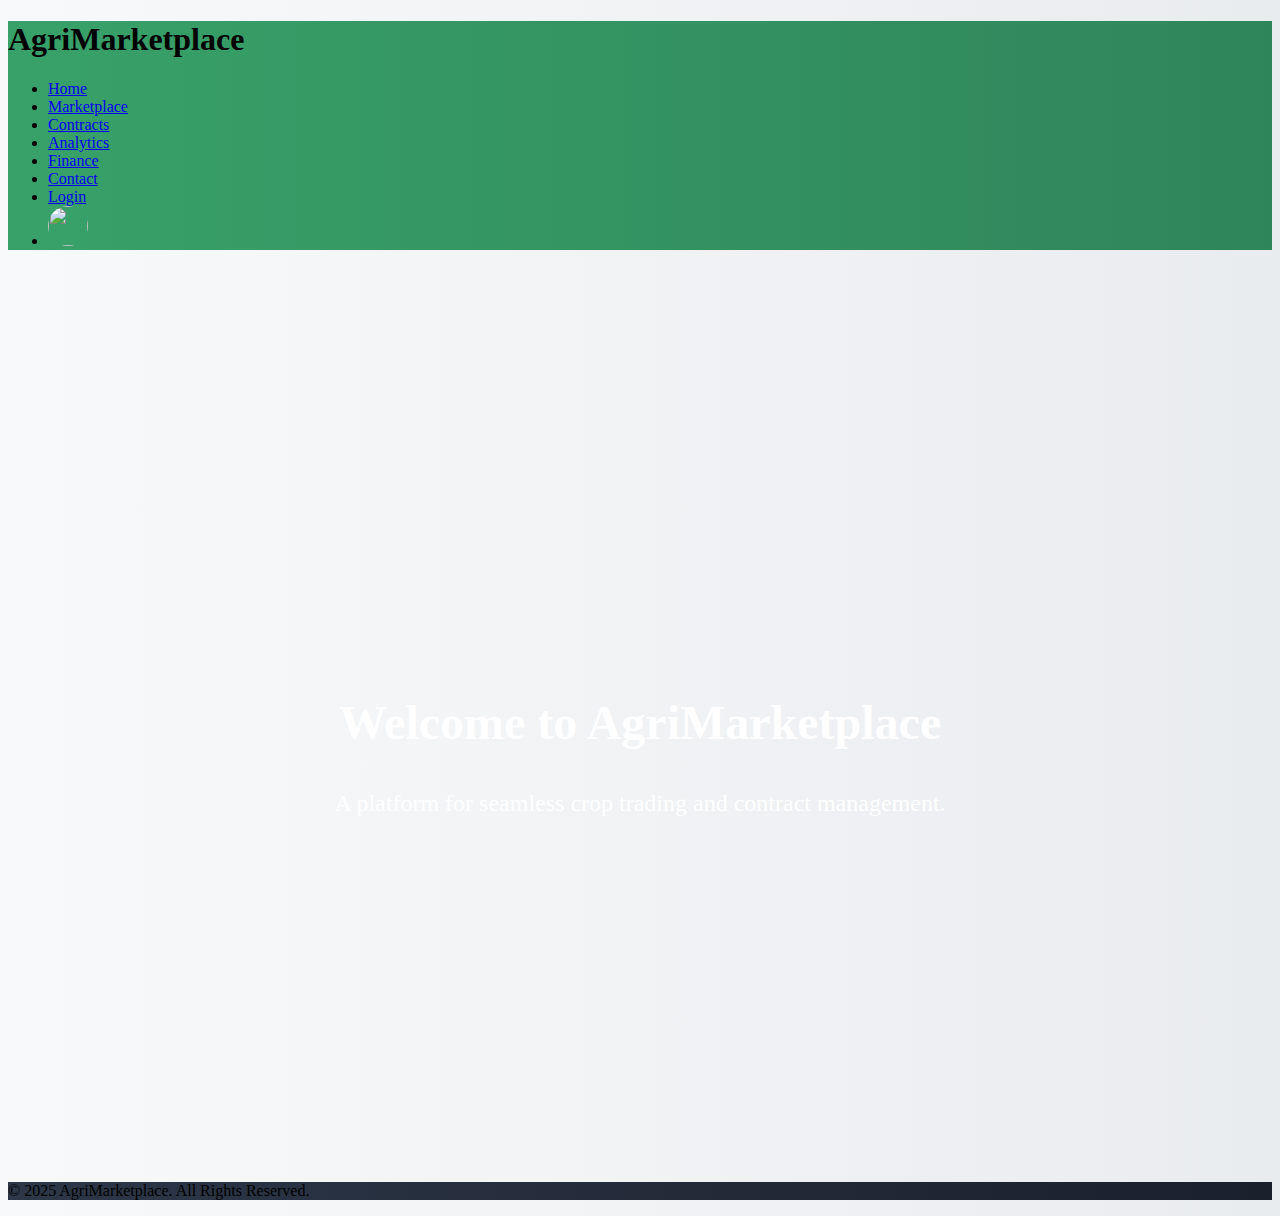
==== commit 6318fc65: "ui upgraded in index page" ====
--- a/demo.html
+++ b/demo.html
@@ -4,23 +4,60 @@
 <head>
     <meta charset="UTF-8">
     <meta name="viewport" content="width=device-width, initial-scale=1.0">
-    <title>User Profile - AgriMarketplace</title>
-    <link href="https://cdn.jsdelivr.net/npm/tailwindcss@2.2.19/dist/tailwind.min.css" rel="stylesheet">
-    <link rel="stylesheet" href="/css/profile.css">
+    <title>AgriMarketplace</title>
+    <link rel="stylesheet" href="https://cdn.jsdelivr.net/npm/tailwindcss@2.2.19/dist/tailwind.min.css">
+    <link rel="stylesheet" href="/css/index.css">
     <style>
         .nav-img {
             width: 40px;
             height: 40px;
             border-radius: 50%;
         }
+
+        .video-background {
+            position: relative;
+            width: 100%;
+            height: 100vh;
+            overflow: hidden;
+        }
+
+        .video-background video {
+            position: absolute;
+            top: 50%;
+            left: 50%;
+            width: 100%;
+            height: 100%;
+            object-fit: cover;
+            transform: translate(-50%, -50%);
+            z-index: -1;
+        }
+
+        .video-content {
+            position: relative;
+            z-index: 1;
+            color: white;
+            text-align: center;
+            top: 50%;
+            transform: translateY(-50%);
+        }
+
+        .video-content h2 {
+            font-size: 3rem;
+            font-weight: bold;
+        }
+
+        .video-content p {
+            font-size: 1.5rem;
+            margin-top: 1rem;
+        }
     </style>
 </head>
 
-<body class="bg-gray-100 fade-in">
+<body class="bg-gray-100">
     <nav class="bg-green-600 text-white p-4 shadow-md flex justify-between items-center">
         <h1 class="text-xl font-bold">AgriMarketplace</h1>
         <ul class="flex space-x-6">
-            <li><a href="/public/index.html" class="li-dec">Home</a></li>
+            <li><a href="index.html" class="li-dec">Home</a></li>
             <li><a href="/pages/marcketpalce.html" class="li-dec">Marketplace</a></li>
             <li><a href="/pages/contract.html" class="li-dec">Contracts</a></li>
             <li><a href="/pages/price.html" class="li-dec">Analytics</a></li>
@@ -33,91 +70,21 @@
         </ul>
     </nav>
 
-    <div class="container mx-auto p-4">
-        <h1 class="text-2xl font-bold mb-4">Profile Page</h1>
+    <div class="video-background">
+        <video autoplay muted loop>
+            <source src="/public/videos/partbg.mp4" type="video/mp4">
+            Your browser does not support the video tag.
+        </video>
+        <div class="video-content">
+            <h2>Welcome to AgriMarketplace</h2>
+            <p>A platform for seamless crop trading and contract management.</p>
+        </div>
+    </div>
 
-        <div class="bg-white p-6 rounded-lg shadow-lg">
-            <!-- Profile Picture -->
-            <div class="flex items-center mb-4">
-                <img src="https://static.vecteezy.com/system/resources/previews/008/302/513/non_2x/eps10-blue-user-icon-or-logo-in-simple-flat-trendy-modern-style-isolated-on-white-background-free-vector.jpg"
-                    alt="Profile Picture" class="rounded-full w-24 h-24 mr-4">
-                <button class="bg-blue-500 text-white px-4 py-2 rounded">Upload Picture</button>
-            </div>
+    
+    <footer class="bg-gray-800 text-white p-4 mt-10 text-center">
+        <p>&copy; 2025 AgriMarketplace. All Rights Reserved.</p>
+    </footer>
+</body>
 
-            <!-- Personal Information -->
-            <h2 class="text-xl font-semibold mb-2">Personal Information</h2>
-            <div class="grid grid-cols-1 md:grid-cols-2 gap-4 mb-4">
-                <div>
-                    <label class="block text-gray-700">Name</label>
-                    <input type="text" class="w-full p-2 border rounded" placeholder="Rahul Sharma">
-                </div>
-                <div>
-                    <label class="block text-gray-700">Email</label>
-                    <input type="email" class="w-full p-2 border rounded" placeholder="rahul.sharma@example.com">
-                </div>
-                <div>
-                    <label class="block text-gray-700">Phone Number</label>
-                    <input type="text" class="w-full p-2 border rounded" placeholder="+91 9876543210">
-                </div>
-                <div>
-                    <label class="block text-gray-700">Address</label>
-                    <input type="text" class="w-full p-2 border rounded" placeholder="123 MG Road, Mumbai">
-                </div>
-            </div>
-
-            <!-- Additional Information (For Farmers) -->
-            <h2 class="text-xl font-semibold mb-2">Farm Information</h2>
-            <div class="grid grid-cols-1 md:grid-cols-2 gap-4 mb-4">
-                <div>
-                    <label class="block text-gray-700">Farm Name</label>
-                    <input type="text" class="w-full p-2 border rounded" placeholder="Sharma Farms">
-                </div>
-                <div>
-                    <label class="block text-gray-700">Location</label>
-                    <input type="text" class="w-full p-2 border rounded" placeholder="Rural Area, Maharashtra">
-                </div>
-                <div>
-                    <label class="block text-gray-700">Farm Size</label>
-                    <input type="text" class="w-full p-2 border rounded" placeholder="50 acres">
-                </div>
-                <div>
-                    <label class="block text-gray-700">Crops Grown</label>
-                    <input type="text" class="w-full p-2 border rounded" placeholder="Wheat, Rice, Sugarcane">
-                </div>
-            </div>
-
-            <!-- Additional Information (For Buyers) -->
-            <h2 class="text-xl font-semibold mb-2">Business Information</h2>
-            <div class="grid grid-cols-1 md:grid-cols-2 gap-4 mb-4">
-                <div>
-                    <label class="block text-gray-700">Company Name</label>
-                    <input type="text" class="w-full p-2 border rounded" placeholder="Sharma Trading Co.">
-                </div>
-                <div>
-                    <label class="block text-gray-700">Industry</label>
-                    <input type="text" class="w-full p-2 border rounded" placeholder="Agriculture">
-                </div>
-                <div>
-                    <label class="block text-gray-700">Location</label>
-                    <input type="text" class="w-full p-2 border rounded" placeholder="Urban Area, Maharashtra">
-                </div>
-                <div>
-                    <label class="block text-gray-700">Business Size</label>
-                    <input type="text" class="w-full p-2 border rounded" placeholder="100 employees">
-                </div>
-            </div>
-
-            <!-- Contracts Overview -->
-            <h2 class="text-xl font-semibold mb-2">Contracts Overview</h2>
-            <div class="mb-4">
-                <!-- Summary of active, pending, and completed contracts -->
-                <p>Active Contracts: 3</p>
-                <p>Pending Contracts: 2</p>
-                <p>Completed Contracts: 5</p>
-            </div>
-
-            <!-- Account Settings -->
-            <h2 class="text-xl font-semibold mb-2">Account Settings</h2>
-            <div class="grid grid-cols-1 md:grid-cols-2 gap-4 mb-4">
-                <div>
-                    <label class="block text-gray-+</html>--- a/css/index.css
+++ b/css/index.css
@@ -0,0 +1,68 @@
+body {
+    background: linear-gradient(to right, #f8f9fa, #e9ecef);
+}
+
+nav {
+    background: linear-gradient(to right, #38a169, #2f855a);
+}
+.li-dec:hover{
+    margin: 4px;
+    padding: 4px;
+    background-color: #38a169;
+    font-weight: bold;
+    color: #1a202c;
+    text-shadow: 1px 1px 2px orange;
+    border-radius: 10%;
+    box-shadow: 5px 5px 2px rgb(8, 126, 96);
+}
+
+.width{
+    margin: 0;padding: 0;
+    width: 100%;
+}
+
+.nav-img{
+    margin: 0;
+    padding: 0;
+    height: 30px;
+    border-radius: 50%;
+}
+
+nav ul li a {
+    transition: color 0.3s ease;
+}
+
+nav ul li a:hover {
+    color: #d4f1f4;
+}
+
+section {
+    animation: fadeIn 1s ease-in-out;
+}
+
+@keyframes fadeIn {
+    from {
+        opacity: 0;
+        transform: translateY(-20px);
+    }
+
+    to {
+        opacity: 1;
+        transform: translateY(0);
+    }
+}
+
+input:focus {
+    border-color: #38a169;
+    box-shadow: 0 0 5px rgba(56, 161, 105, 0.5);
+}
+
+button:hover {
+    background-color: #2f855a;
+    transform: scale(1.05);
+    transition: transform 0.3s ease;
+}
+
+footer {
+    background: linear-gradient(to right, #2d3748, #1a202c);
+}